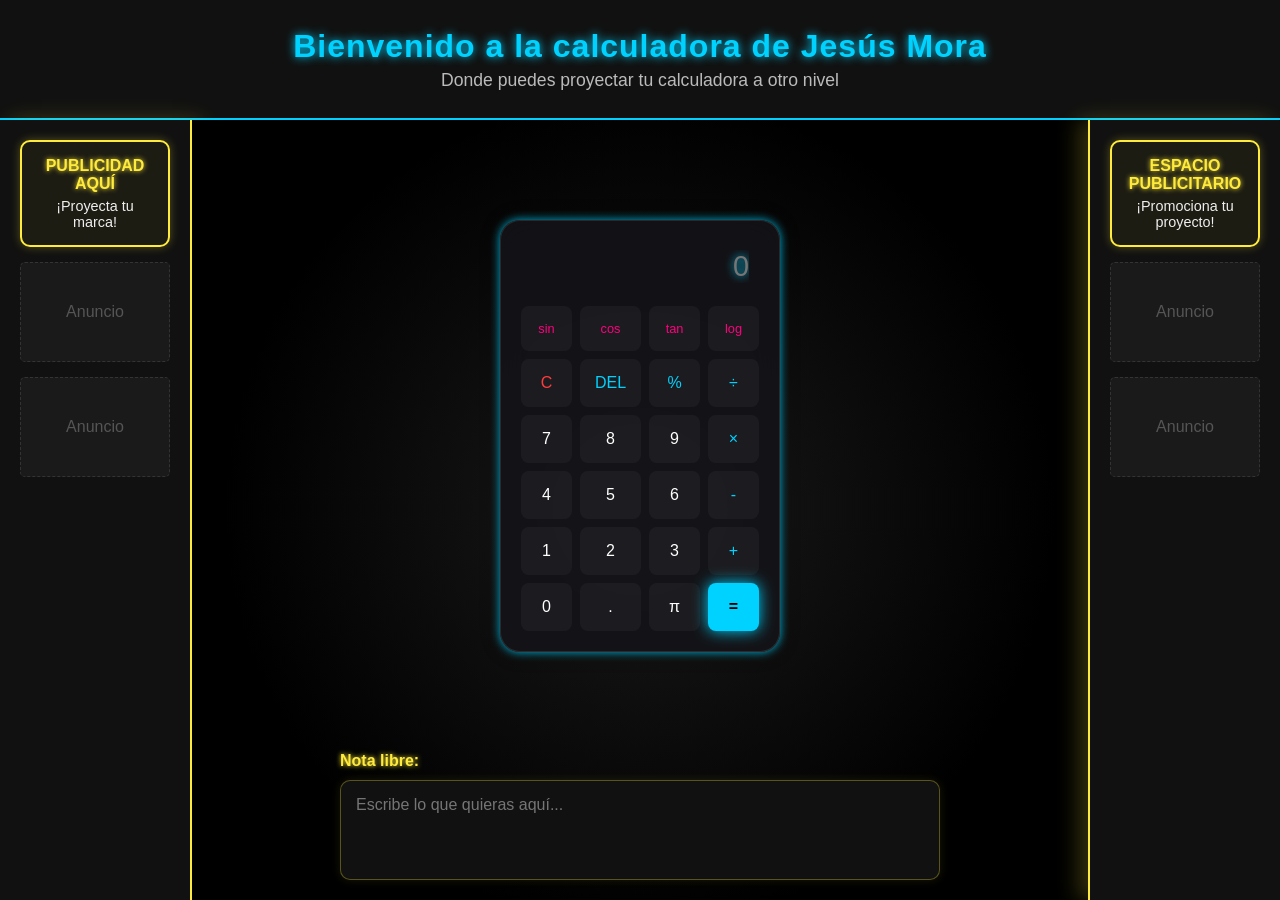
==== calculadora/index.html @ 5f1aff26 "feat: agregada calculadora cientifica con interfaz pro" ====
<!DOCTYPE html>
<html lang="es">
<head>
    <meta charset="UTF-8">
    <meta name="viewport" content="width=device-width, initial-scale=1.0">
    <title>Calculadora Neón - Jesús Mora</title>
    <link rel="stylesheet" href="style.css">
</head>
<body>

    <header class="main-header">
        <h1 class="welcome-text">Bienvenido a la calculadora de Jesús Mora</h1>
        <p class="subtitle">Donde puedes proyectar tu calculadora a otro nivel</p>
    </header>

    <div class="main-container">

        <aside class="sidebar left-sidebar">
            <div class="ad-box">
                <span class="ad-title">PUBLICIDAD AQUÍ</span>
                <p class="ad-text">¡Proyecta tu marca!</p>
            </div>
            <div class="ad-placeholder">Anuncio</div>
            <div class="ad-placeholder">Anuncio</div>
        </aside>

        <main class="content-area">
            <div class="calculator-wrapper">
                <div class="calculator">
                    <div class="display">
                        <input type="text" id="result" placeholder="0" readonly>
                    </div>
                    <div class="buttons">
                        <button class="btn-sci" onclick="sin()">sin</button>
                        <button class="btn-sci" onclick="cos()">cos</button>
                        <button class="btn-sci" onclick="tan()">tan</button>
                        <button class="btn-sci" onclick="log()">log</button>
                        
                        <button class="btn-clear" onclick="clearScreen()">C</button>
                        <button class="btn-operator" onclick="del()">DEL</button>
                        <button class="btn-operator" onclick="input('%')">%</button>
                        <button class="btn-operator" onclick="input('/')">÷</button>
                        
                        <button onclick="input('7')">7</button>
                        <button onclick="input('8')">8</button>
                        <button onclick="input('9')">9</button>
                        <button class="btn-operator" onclick="input('*')">×</button>
                        
                        <button onclick="input('4')">4</button>
                        <button onclick="input('5')">5</button>
                        <button onclick="input('6')">6</button>
                        <button class="btn-operator" onclick="input('-')">-</button>
                        
                        <button onclick="input('1')">1</button>
                        <button onclick="input('2')">2</button>
                        <button onclick="input('3')">3</button>
                        <button class="btn-operator" onclick="input('+')">+</button>
                        
                        <button onclick="input('0')">0</button>
                        <button onclick="input('.')">.</button>
                        <button onclick="input('Math.PI')">π</button>
                        <button class="btn-equal" onclick="calculate()">=</button>
                    </div>
                </div>
            </div>

            <section class="notes-section">
                <label for="free-notes" class="notes-label">Nota libre:</label>
                <textarea id="free-notes" placeholder="Escribe lo que quieras aquí..."></textarea>
            </section>
        </main>

        <aside class="sidebar right-sidebar">
            <div class="ad-box">
                <span class="ad-title">ESPACIO PUBLICITARIO</span>
                <p class="ad-text">¡Promociona tu proyecto!</p>
            </div>
            <div class="ad-placeholder">Anuncio</div>
            <div class="ad-placeholder">Anuncio</div>
        </aside>

    </div> <script src="script.js"></script>
</body>
</html>
---- calculadora/style.css ----
:root {
    --bg-color: #050505;
    --card-bg: rgba(20, 20, 25, 0.85);
    --neon-blue: #00d2ff;
    --neon-yellow: #ffeb3b; /* Amarillo Neón / Oro */
    --neon-sci: #ff007f; /* Rosa Neón para funciones */
    --neon-clear: #ff3c3c; /* Rojo Neón */
    --text-color: #ffffff;
    --sidebar-width: 15%; /* Ancho de los laterales */
    --header-height: 120px;
}

/* Configuración General */
* {
    margin: 0;
    padding: 0;
    box-sizing: border-box;
    font-family: 'Segoe UI', Roboto, sans-serif;
}

body {
    background-color: var(--bg-color);
    color: var(--text-color);
    height: 100vh;
    display: flex;
    flex-direction: column;
    overflow-x: hidden;
}

/* --- ENCABEZADO / MENÚ SUPERIOR --- */
.main-header {
    background-color: #111;
    height: var(--header-height);
    display: flex;
    flex-direction: column;
    justify-content: center;
    align-items: center;
    text-align: center;
    border-bottom: 2px solid var(--neon-blue);
    box-shadow: 0 0 20px rgba(0, 210, 255, 0.4);
}

.welcome-text {
    font-size: 2rem;
    color: var(--neon-blue);
    text-shadow: 0 0 10px var(--neon-blue);
    letter-spacing: 1px;
}

.subtitle {
    font-size: 1.1rem;
    color: #bbb;
    margin-top: 5px;
}

/* --- CONTENEDOR PRINCIPAL (Flexbox Horizontal) --- */
.main-container {
    display: flex;
    flex-grow: 1; /* Ocupa el resto de la altura */
}

/* --- BARRAS LATERALES (SIDEBARS) --- */
.sidebar {
    width: var(--sidebar-width);
    background-color: #111;
    display: flex;
    flex-direction: column;
    padding: 20px;
    gap: 15px;
}

.left-sidebar {
    border-right: 2px solid var(--neon-yellow);
    box-shadow: 10px 0 20px rgba(255, 235, 59, 0.2);
}

.right-sidebar {
    border-left: 2px solid var(--neon-yellow);
    box-shadow: -10px 0 20px rgba(255, 235, 59, 0.2);
}

.ad-box {
    border: 2px solid var(--neon-yellow);
    background: rgba(255, 235, 59, 0.05);
    padding: 15px;
    border-radius: 10px;
    text-align: center;
    box-shadow: 0 0 10px rgba(255, 235, 59, 0.3);
}

.ad-title {
    color: var(--neon-yellow);
    font-weight: bold;
    font-size: 1rem;
    text-shadow: 0 0 5px var(--neon-yellow);
}

.ad-text {
    color: #eee;
    font-size: 0.9rem;
    margin-top: 5px;
}

.ad-placeholder {
    height: 100px;
    background: #1a1a1a;
    border: 1px dashed #333;
    color: #555;
    display: flex;
    justify-content: center;
    align-items: center;
    border-radius: 5px;
}

/* --- ÁREA DE CONTENIDO CENTRAL --- */
.content-area {
    flex-grow: 1;
    display: flex;
    flex-direction: column;
    padding: 20px;
    align-items: center;
    background: radial-gradient(circle at center, #1a1a1a 0%, #000 70%);
}

.calculator-wrapper {
    flex-grow: 1;
    display: flex;
    justify-content: center;
    align-items: center;
    width: 100%;
}

/* Reutilizando y Ajustando el CSS de la Calculadora de Neón (anterior) */
.calculator {
    background: var(--card-bg);
    backdrop-filter: blur(15px);
    border: 1px solid rgba(255, 255, 255, 0.1);
    padding: 20px;
    border-radius: 20px;
    box-shadow: 0 0 20px rgba(0, 0, 0, 0.3), 0 0 10px var(--neon-blue);
    width: 280px; /* Reducida un poco para la interfaz */
}

.display input {
    width: 100%;
    height: 50px;
    background: transparent;
    border: none;
    outline: none;
    text-align: right;
    color: var(--neon-blue);
    font-size: 1.8rem;
    padding: 10px;
    margin-bottom: 15px;
    text-shadow: 0 0 8px var(--neon-blue);
}

.buttons {
    display: grid;
    grid-template-columns: repeat(4, 1fr);
    gap: 8px;
}

button {
    padding: 15px;
    border: none;
    border-radius: 8px;
    background: rgba(255, 255, 255, 0.04);
    color: white;
    font-size: 1rem;
    cursor: pointer;
    transition: 0.2s;
}

button:hover {
    background: rgba(255, 255, 255, 0.08);
    box-shadow: 0 0 8px var(--neon-blue);
    transform: scale(1.03);
}

.btn-operator { color: var(--neon-blue); }
.btn-sci { color: var(--neon-sci); font-size: 0.8rem; }
.btn-clear { color: var(--neon-clear); }

.btn-equal {
    background: var(--neon-blue);
    color: black;
    font-weight: bold;
    box-shadow: 0 0 15px var(--neon-blue);
}

.btn-equal:hover {
    background: white;
    box-shadow: 0 0 25px white;
}

/* --- SECCIÓN DE NOTAS (Abajo de la calculadora) --- */
.notes-section {
    width: 80%;
    max-width: 600px;
    display: flex;
    flex-direction: column;
    gap: 10px;
    margin-top: 20px;
}

.notes-label {
    color: var(--neon-yellow);
    font-weight: bold;
    text-shadow: 0 0 5px var(--neon-yellow);
}

#free-notes {
    height: 100px;
    background-color: #111;
    border: 1px solid rgba(255, 235, 59, 0.3);
    border-radius: 10px;
    color: #eee;
    padding: 15px;
    font-size: 1rem;
    outline: none;
    resize: none; /* Evita que el usuario cambie el tamaño manualmente */
    box-shadow: 0 0 10px rgba(255, 235, 59, 0.1);
}

#free-notes:focus {
    border-color: var(--neon-yellow);
    box-shadow: 0 0 15px rgba(255, 235, 59, 0.3);
}

/* --- RESPONSIVE (Móviles) --- */
@media (max-width: 900px) {
    --sidebar-width: 0px; /* Ocultar laterales en móvil */
    .sidebar { display: none; }
    .content-area { width: 100%; }
    .main-header .welcome-text { font-size: 1.5rem; }
}
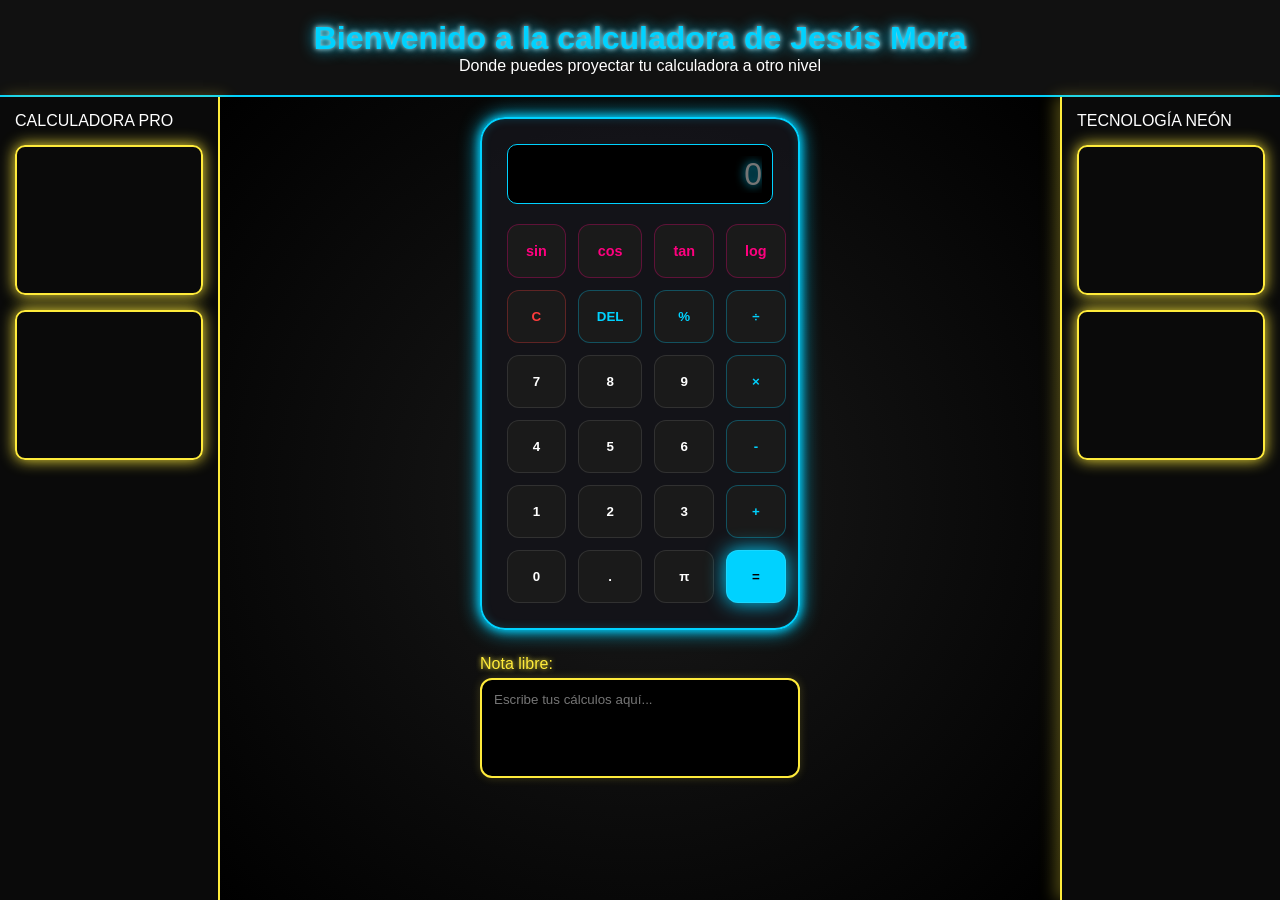
==== commit 71d7f1c6: "feat: interfaz responsiva con imagenes neon en laterales" ====
--- a/calculadora/index.html
+++ b/calculadora/index.html
@@ -3,7 +3,7 @@
 <head>
     <meta charset="UTF-8">
     <meta name="viewport" content="width=device-width, initial-scale=1.0">
-    <title>Calculadora Neón - Jesús Mora</title>
+    <title>Calculadora Neón Pro - Jesús Mora</title>
     <link rel="stylesheet" href="style.css">
 </head>
 <body>
@@ -14,14 +14,12 @@
     </header>
 
     <div class="main-container">
-
         <aside class="sidebar left-sidebar">
             <div class="ad-box">
-                <span class="ad-title">PUBLICIDAD AQUÍ</span>
-                <p class="ad-text">¡Proyecta tu marca!</p>
+                <span class="ad-title">CALCULADORA PRO</span>
             </div>
-            <div class="ad-placeholder">Anuncio</div>
-            <div class="ad-placeholder">Anuncio</div>
+            <div class="image-neon-container img-1"></div>
+            <div class="image-neon-container img-2"></div>
         </aside>
 
         <main class="content-area">
@@ -66,19 +64,19 @@
 
             <section class="notes-section">
                 <label for="free-notes" class="notes-label">Nota libre:</label>
-                <textarea id="free-notes" placeholder="Escribe lo que quieras aquí..."></textarea>
+                <textarea id="free-notes" placeholder="Escribe tus cálculos aquí..."></textarea>
             </section>
         </main>
 
         <aside class="sidebar right-sidebar">
             <div class="ad-box">
-                <span class="ad-title">ESPACIO PUBLICITARIO</span>
-                <p class="ad-text">¡Promociona tu proyecto!</p>
+                <span class="ad-title">TECNOLOGÍA NEÓN</span>
             </div>
-            <div class="ad-placeholder">Anuncio</div>
-            <div class="ad-placeholder">Anuncio</div>
+            <div class="image-neon-container img-3"></div>
+            <div class="image-neon-container img-4"></div>
         </aside>
+    </div>
 
-    </div> <script src="script.js"></script>
+    <script src="script.js"></script>
 </body>
 </html>
--- a/calculadora/style.css
+++ b/calculadora/style.css
@@ -1,237 +1,140 @@
 :root {
     --bg-color: #050505;
-    --card-bg: rgba(20, 20, 25, 0.85);
     --neon-blue: #00d2ff;
-    --neon-yellow: #ffeb3b; /* Amarillo Neón / Oro */
-    --neon-sci: #ff007f; /* Rosa Neón para funciones */
-    --neon-clear: #ff3c3c; /* Rojo Neón */
+    --neon-yellow: #ffeb3b;
+    --neon-sci: #ff007f;
+    --neon-clear: #ff3c3c;
     --text-color: #ffffff;
-    --sidebar-width: 15%; /* Ancho de los laterales */
-    --header-height: 120px;
 }
 
-/* Configuración General */
-* {
-    margin: 0;
-    padding: 0;
-    box-sizing: border-box;
-    font-family: 'Segoe UI', Roboto, sans-serif;
+* { margin: 0; padding: 0; box-sizing: border-box; font-family: 'Segoe UI', sans-serif; }
+
+body { background: var(--bg-color); color: var(--text-color); min-height: 100vh; display: flex; flex-direction: column; }
+
+/* Header con Neón Reforzado */
+.main-header { 
+    background: #111; 
+    padding: 20px; 
+    text-align: center; 
+    border-bottom: 2px solid var(--neon-blue); 
+    box-shadow: 0 0 25px var(--neon-blue); /* Brillo más fuerte */
 }
 
-body {
-    background-color: var(--bg-color);
-    color: var(--text-color);
-    height: 100vh;
-    display: flex;
-    flex-direction: column;
-    overflow-x: hidden;
+.welcome-text { 
+    font-size: clamp(1.2rem, 4vw, 2rem); 
+    color: var(--neon-blue); 
+    text-shadow: 0 0 15px var(--neon-blue), 0 0 5px white; /* Doble capa de brillo */
 }
 
-/* --- ENCABEZADO / MENÚ SUPERIOR --- */
-.main-header {
-    background-color: #111;
-    height: var(--header-height);
-    display: flex;
-    flex-direction: column;
-    justify-content: center;
-    align-items: center;
-    text-align: center;
-    border-bottom: 2px solid var(--neon-blue);
-    box-shadow: 0 0 20px rgba(0, 210, 255, 0.4);
+/* Layout */
+.main-container { display: flex; flex-grow: 1; }
+
+.sidebar { width: 220px; background: #0a0a0a; padding: 15px; display: flex; flex-direction: column; gap: 15px; }
+.left-sidebar { border-right: 2px solid var(--neon-yellow); box-shadow: 5px 0 15px rgba(255, 235, 59, 0.3); }
+.right-sidebar { border-left: 2px solid var(--neon-yellow); box-shadow: -5px 0 15px rgba(255, 235, 59, 0.3); }
+
+/* Imágenes Laterales Corregidas */
+.image-neon-container {
+    height: 150px;
+    border-radius: 10px;
+    background-size: cover;
+    background-position: center;
+    border: 2px solid var(--neon-yellow); /* Borde visible */
+    box-shadow: 0 0 15px var(--neon-yellow); /* Brillo amarillo */
 }
 
-.welcome-text {
-    font-size: 2rem;
-    color: var(--neon-blue);
-    text-shadow: 0 0 10px var(--neon-blue);
-    letter-spacing: 1px;
+/* Enlaces a imágenes reales de calculadoras/tecnología neón */
+.img-1 { background-image: url('https://images.unsplash.com/photo-1611125832047-1d7ad1e893be?auto=format&fit=crop&w=300'); }
+.img-2 { background-image: url('https://images.unsplash.com/photo-1587141744103-b29361df1d61?auto=format&fit=crop&w=300'); }
+.img-3 { background-image: url('https://images.unsplash.com/photo-1550751827-4bd374c3f58b?auto=format&fit=crop&w=300'); }
+.img-4 { background-image: url('https://images.unsplash.com/photo-1518770660439-4636190af475?auto=format&fit=crop&w=300'); }
+
+/* Calculadora con EFECTO NEÓN TOTAL */
+.content-area { 
+    flex-grow: 1; 
+    display: flex; 
+    flex-direction: column; 
+    align-items: center; 
+    padding: 20px; 
+    background: radial-gradient(circle, #1a1a1a, #000); 
 }
 
-.subtitle {
-    font-size: 1.1rem;
-    color: #bbb;
-    margin-top: 5px;
+.calculator { 
+    background: rgba(20,20,25,0.95); 
+    padding: 25px; 
+    border-radius: 25px; 
+    border: 2px solid var(--neon-blue); 
+    /* El truco del neón: múltiples sombras */
+    box-shadow: 0 0 10px var(--neon-blue), 
+                0 0 20px var(--neon-blue), 
+                inset 0 0 10px rgba(0, 210, 255, 0.2); 
+    width: 100%; 
+    max-width: 320px; 
 }
 
-/* --- CONTENEDOR PRINCIPAL (Flexbox Horizontal) --- */
-.main-container {
-    display: flex;
-    flex-grow: 1; /* Ocupa el resto de la altura */
+.display input { 
+    width: 100%; 
+    height: 60px; 
+    background: #000; 
+    border-radius: 10px;
+    border: 1px solid var(--neon-blue);
+    color: var(--neon-blue); 
+    font-size: 2rem; 
+    text-align: right; 
+    padding: 10px;
+    margin-bottom: 20px;
+    text-shadow: 0 0 10px var(--neon-blue);
 }
 
-/* --- BARRAS LATERALES (SIDEBARS) --- */
-.sidebar {
-    width: var(--sidebar-width);
-    background-color: #111;
-    display: flex;
-    flex-direction: column;
-    padding: 20px;
-    gap: 15px;
+.buttons { display: grid; grid-template-columns: repeat(4, 1fr); gap: 12px; }
+
+button { 
+    padding: 18px; 
+    border-radius: 12px; 
+    border: 1px solid rgba(255,255,255,0.1); 
+    background: #1a1a1a; 
+    color: white; 
+    font-weight: bold;
+    cursor: pointer; 
+    transition: 0.3s; 
 }
 
-.left-sidebar {
-    border-right: 2px solid var(--neon-yellow);
-    box-shadow: 10px 0 20px rgba(255, 235, 59, 0.2);
+button:hover { 
+    box-shadow: 0 0 15px var(--neon-blue); 
+    border-color: var(--neon-blue);
+    transform: translateY(-3px); 
 }
 
-.right-sidebar {
-    border-left: 2px solid var(--neon-yellow);
-    box-shadow: -10px 0 20px rgba(255, 235, 59, 0.2);
+.btn-operator { color: var(--neon-blue); border-color: rgba(0, 210, 255, 0.3); }
+.btn-sci { color: var(--neon-sci); font-size: 0.9rem; border-color: rgba(255, 0, 127, 0.3); }
+.btn-clear { color: var(--neon-clear); border-color: rgba(255, 60, 60, 0.3); }
+
+.btn-equal { 
+    background: var(--neon-blue); 
+    color: black; 
+    box-shadow: 0 0 20px var(--neon-blue); 
 }
 
-.ad-box {
-    border: 2px solid var(--neon-yellow);
-    background: rgba(255, 235, 59, 0.05);
-    padding: 15px;
-    border-radius: 10px;
-    text-align: center;
-    box-shadow: 0 0 10px rgba(255, 235, 59, 0.3);
+/* Nota Libre con brillo amarillo */
+.notes-section { width: 100%; max-width: 320px; margin-top: 25px; }
+.notes-label { color: var(--neon-yellow); text-shadow: 0 0 5px var(--neon-yellow); margin-bottom: 5px; display: block; }
+
+textarea { 
+    width: 100%; 
+    height: 100px; 
+    background: #000; 
+    color: white; 
+    border: 2px solid var(--neon-yellow); 
+    border-radius: 12px; 
+    padding: 12px; 
+    box-shadow: 0 0 10px rgba(255, 235, 59, 0.2);
+    resize: none; 
 }
 
-.ad-title {
-    color: var(--neon-yellow);
-    font-weight: bold;
-    font-size: 1rem;
-    text-shadow: 0 0 5px var(--neon-yellow);
-}
-
-.ad-text {
-    color: #eee;
-    font-size: 0.9rem;
-    margin-top: 5px;
-}
-
-.ad-placeholder {
-    height: 100px;
-    background: #1a1a1a;
-    border: 1px dashed #333;
-    color: #555;
-    display: flex;
-    justify-content: center;
-    align-items: center;
-    border-radius: 5px;
-}
-
-/* --- ÁREA DE CONTENIDO CENTRAL --- */
-.content-area {
-    flex-grow: 1;
-    display: flex;
-    flex-direction: column;
-    padding: 20px;
-    align-items: center;
-    background: radial-gradient(circle at center, #1a1a1a 0%, #000 70%);
-}
-
-.calculator-wrapper {
-    flex-grow: 1;
-    display: flex;
-    justify-content: center;
-    align-items: center;
-    width: 100%;
-}
-
-/* Reutilizando y Ajustando el CSS de la Calculadora de Neón (anterior) */
-.calculator {
-    background: var(--card-bg);
-    backdrop-filter: blur(15px);
-    border: 1px solid rgba(255, 255, 255, 0.1);
-    padding: 20px;
-    border-radius: 20px;
-    box-shadow: 0 0 20px rgba(0, 0, 0, 0.3), 0 0 10px var(--neon-blue);
-    width: 280px; /* Reducida un poco para la interfaz */
-}
-
-.display input {
-    width: 100%;
-    height: 50px;
-    background: transparent;
-    border: none;
-    outline: none;
-    text-align: right;
-    color: var(--neon-blue);
-    font-size: 1.8rem;
-    padding: 10px;
-    margin-bottom: 15px;
-    text-shadow: 0 0 8px var(--neon-blue);
-}
-
-.buttons {
-    display: grid;
-    grid-template-columns: repeat(4, 1fr);
-    gap: 8px;
-}
-
-button {
-    padding: 15px;
-    border: none;
-    border-radius: 8px;
-    background: rgba(255, 255, 255, 0.04);
-    color: white;
-    font-size: 1rem;
-    cursor: pointer;
-    transition: 0.2s;
-}
-
-button:hover {
-    background: rgba(255, 255, 255, 0.08);
-    box-shadow: 0 0 8px var(--neon-blue);
-    transform: scale(1.03);
-}
-
-.btn-operator { color: var(--neon-blue); }
-.btn-sci { color: var(--neon-sci); font-size: 0.8rem; }
-.btn-clear { color: var(--neon-clear); }
-
-.btn-equal {
-    background: var(--neon-blue);
-    color: black;
-    font-weight: bold;
-    box-shadow: 0 0 15px var(--neon-blue);
-}
-
-.btn-equal:hover {
-    background: white;
-    box-shadow: 0 0 25px white;
-}
-
-/* --- SECCIÓN DE NOTAS (Abajo de la calculadora) --- */
-.notes-section {
-    width: 80%;
-    max-width: 600px;
-    display: flex;
-    flex-direction: column;
-    gap: 10px;
-    margin-top: 20px;
-}
-
-.notes-label {
-    color: var(--neon-yellow);
-    font-weight: bold;
-    text-shadow: 0 0 5px var(--neon-yellow);
-}
-
-#free-notes {
-    height: 100px;
-    background-color: #111;
-    border: 1px solid rgba(255, 235, 59, 0.3);
-    border-radius: 10px;
-    color: #eee;
-    padding: 15px;
-    font-size: 1rem;
-    outline: none;
-    resize: none; /* Evita que el usuario cambie el tamaño manualmente */
-    box-shadow: 0 0 10px rgba(255, 235, 59, 0.1);
-}
-
-#free-notes:focus {
-    border-color: var(--neon-yellow);
-    box-shadow: 0 0 15px rgba(255, 235, 59, 0.3);
-}
-
-/* --- RESPONSIVE (Móviles) --- */
-@media (max-width: 900px) {
-    --sidebar-width: 0px; /* Ocultar laterales en móvil */
-    .sidebar { display: none; }
-    .content-area { width: 100%; }
-    .main-header .welcome-text { font-size: 1.5rem; }
+/* Móvil Responsivo */
+@media (max-width: 800px) {
+    .main-container { flex-direction: column; }
+    .sidebar { width: 100%; order: 2; padding: 15px; flex-direction: row; overflow-x: auto; border: none; border-top: 2px solid var(--neon-yellow); }
+    .image-neon-container { min-width: 150px; height: 110px; }
+    .content-area { order: 1; padding: 15px; }
 }
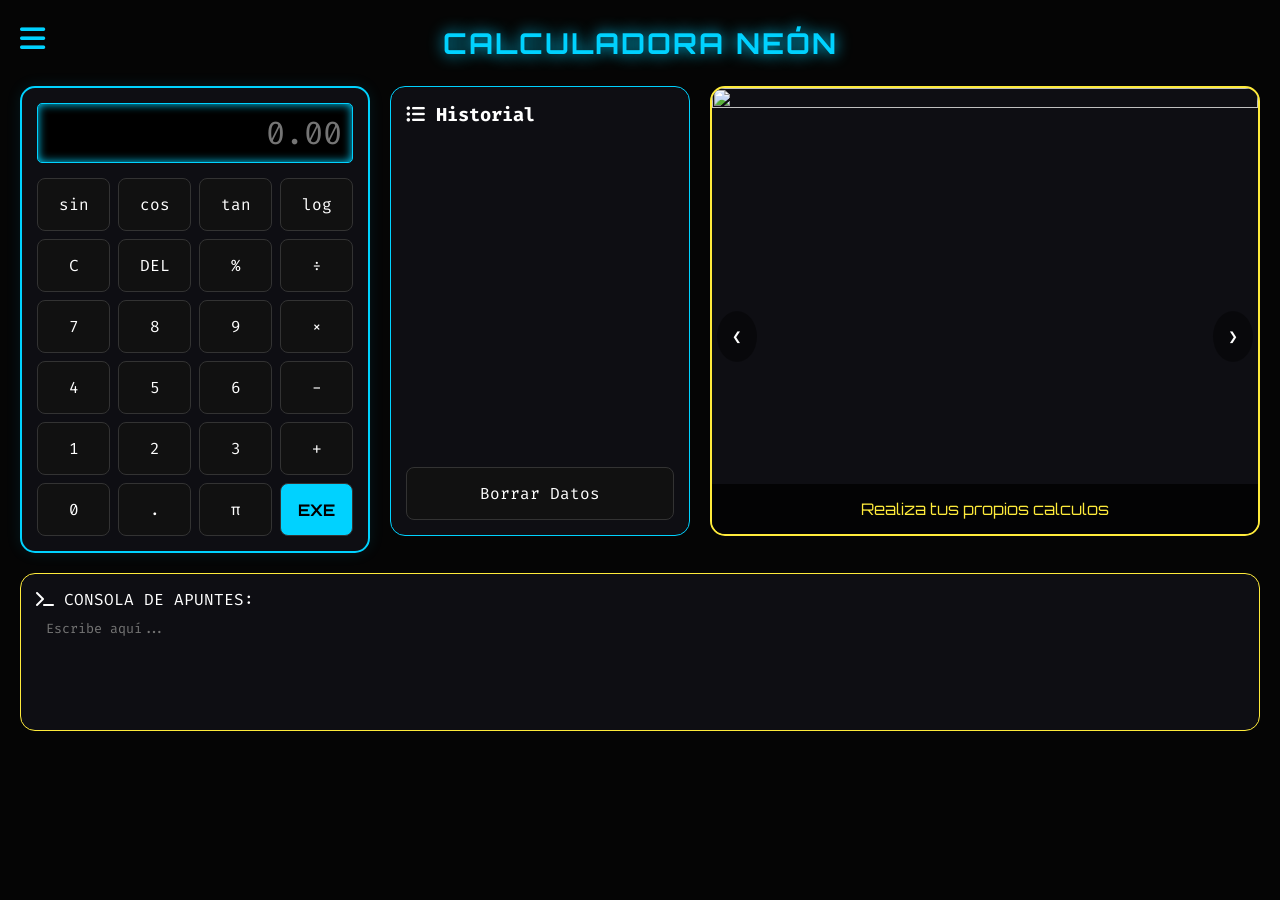
==== commit 49461abe: "Despliegue final v1.3.0 responsivo integrado" ====
--- a/calculadora/index.html
+++ b/calculadora/index.html
@@ -3,78 +3,110 @@
 <head>
     <meta charset="UTF-8">
     <meta name="viewport" content="width=device-width, initial-scale=1.0">
-    <title>Calculadora Neón Pro - Jesús Mora</title>
+    <title>Sistemas Mora - Core v1.2.0</title>
+    <link href="https://fonts.googleapis.com/css2?family=Fira+Code:wght@400;700&family=Orbitron:wght@400;700&display=swap" rel="stylesheet">
+    <link rel="stylesheet" href="https://cdnjs.cloudflare.com/ajax/libs/font-awesome/6.0.0/css/all.min.css">
     <link rel="stylesheet" href="style.css">
 </head>
 <body>
 
-    <header class="main-header">
-        <h1 class="welcome-text">Bienvenido a la calculadora de Jesús Mora</h1>
-        <p class="subtitle">Donde puedes proyectar tu calculadora a otro nivel</p>
-    </header>
+    <div class="menu-btn" onclick="toggleSidebar()">
+        <i class="fas fa-bars"></i>
+    </div>
 
-    <div class="main-container">
-        <aside class="sidebar left-sidebar">
-            <div class="ad-box">
-                <span class="ad-title">CALCULADORA PRO</span>
-            </div>
-            <div class="image-neon-container img-1"></div>
-            <div class="image-neon-container img-2"></div>
-        </aside>
+    <nav class="sidebar" id="sidebar">
+        <div class="sidebar-header">
+            <i class="fas fa-microchip"></i>
+            <span>SISTEMAS MORA</span>
+        </div>
+        <ul>
+            <li onclick="openTab('calculadora')" id="li-calc" class="active"><i class="fas fa-calculator"></i> Calculadora</li>
+            <li onclick="openTab('terminal')" id="li-term"><i class="fas fa-terminal"></i> Terminal</li>
+            <li onclick="openTab('config')" id="li-conf"><i class="fas fa-cog"></i> Config</li>
+        </ul>
+    </nav>
 
-        <main class="content-area">
-            <div class="calculator-wrapper">
-                <div class="calculator">
-                    <div class="display">
-                        <input type="text" id="result" placeholder="0" readonly>
-                    </div>
-                    <div class="buttons">
-                        <button class="btn-sci" onclick="sin()">sin</button>
-                        <button class="btn-sci" onclick="cos()">cos</button>
-                        <button class="btn-sci" onclick="tan()">tan</button>
-                        <button class="btn-sci" onclick="log()">log</button>
-                        
-                        <button class="btn-clear" onclick="clearScreen()">C</button>
-                        <button class="btn-operator" onclick="del()">DEL</button>
-                        <button class="btn-operator" onclick="input('%')">%</button>
-                        <button class="btn-operator" onclick="input('/')">÷</button>
-                        
-                        <button onclick="input('7')">7</button>
-                        <button onclick="input('8')">8</button>
-                        <button onclick="input('9')">9</button>
-                        <button class="btn-operator" onclick="input('*')">×</button>
-                        
-                        <button onclick="input('4')">4</button>
-                        <button onclick="input('5')">5</button>
-                        <button onclick="input('6')">6</button>
-                        <button class="btn-operator" onclick="input('-')">-</button>
-                        
-                        <button onclick="input('1')">1</button>
-                        <button onclick="input('2')">2</button>
-                        <button onclick="input('3')">3</button>
-                        <button class="btn-operator" onclick="input('+')">+</button>
-                        
-                        <button onclick="input('0')">0</button>
-                        <button onclick="input('.')">.</button>
-                        <button onclick="input('Math.PI')">π</button>
-                        <button class="btn-equal" onclick="calculate()">=</button>
-                    </div>
+    <section id="calculadora" class="tab-content active">
+        <header class="main-header">
+            <h1 class="neon-title">CALCULADORA NEÓN</h1>
+        </header>
+
+        <div class="dashboard-grid">
+            <div class="card calc-card">
+                <div class="display">
+                    <input type="text" id="result" placeholder="0.00" readonly>
+                </div>
+                <div class="keypad">
+                    <button class="btn-sci" onclick="input('Math.sin(')">sin</button>
+                    <button class="btn-sci" onclick="input('Math.cos(')">cos</button>
+                    <button class="btn-sci" onclick="input('Math.tan(')">tan</button>
+                    <button class="btn-sci" onclick="input('Math.log10(')">log</button>
+                    <button class="btn-clear" onclick="clearScreen()">C</button>
+                    <button class="btn-del" onclick="del()">DEL</button>
+                    <button class="btn-op" onclick="input('%')">%</button>
+                    <button class="btn-op" onclick="input('/')">÷</button>
+                    <button onclick="input('7')">7</button><button onclick="input('8')">8</button><button onclick="input('9')">9</button>
+                    <button class="btn-op" onclick="input('*')">×</button>
+                    <button onclick="input('4')">4</button><button onclick="input('5')">5</button><button onclick="input('6')">6</button>
+                    <button class="btn-op" onclick="input('-')">-</button>
+                    <button onclick="input('1')">1</button><button onclick="input('2')">2</button><button onclick="input('3')">3</button>
+                    <button class="btn-op" onclick="input('+')">+</button>
+                    <button onclick="input('0')">0</button><button onclick="input('.')">.</button><button onclick="input('Math.PI')">π</button>
+                    <button class="btn-equal" onclick="calculate()">EXE</button>
                 </div>
             </div>
 
-            <section class="notes-section">
-                <label for="free-notes" class="notes-label">Nota libre:</label>
-                <textarea id="free-notes" placeholder="Escribe tus cálculos aquí..."></textarea>
-            </section>
-        </main>
+            <div class="card history-card">
+                <h3><i class="fas fa-list-ul"></i> Historial</h3>
+                <div id="history-list" class="history-list"></div>
+                <button class="btn-history-clear" onclick="clearHistory()">Borrar Datos</button>
+            </div>
 
-        <aside class="sidebar right-sidebar">
-            <div class="ad-box">
-                <span class="ad-title">TECNOLOGÍA NEÓN</span>
+            <div class="card slider-card">
+                <div class="slider-container">
+                    <div class="slide fade">
+                        <img src="https://res.cloudinary.com/dz209s6jk/image/upload/v1669934210/Screenshots/qxrlrqlwptcnn5z8ajt5.jpg">
+                        <div class="slide-text">Realiza tus propios calculos</div>
+                    </div>
+                    <div class="slide fade">
+                        <img src="https://pymstatic.com/26218/conversions/como-hacer-amigos-en-internet-wide.jpg">
+                        <div class="slide-text">Indaga por nuestra web para más informacion y conocimientos</div>
+                    </div>
+                    <a class="prev" onclick="plusSlides(-1)">&#10094;</a>
+                    <a class="next" onclick="plusSlides(1)">&#10095;</a>
+                </div>
             </div>
-            <div class="image-neon-container img-3"></div>
-            <div class="image-neon-container img-4"></div>
-        </aside>
+        </div>
+    </section>
+
+    <section id="terminal" class="tab-content">
+        <header class="main-header"><h1 class="neon-title" style="color:#0f0; text-shadow: 0 0 15px #0f0;">TERMINAL CORE</h1></header>
+        <div class="dashboard-grid">
+            <div class="card terminal-box" style="grid-column: 1 / -1; border-color: #0f0;">
+                <div id="terminal-output">> SISTEMA LISTO...</div>
+                <div class="terminal-input-line">
+                    <span style="color:#0f0">MORA@CORE:~$</span>
+                    <input type="text" id="term-input" onkeydown="runCommand(event)">
+                </div>
+            </div>
+        </div>
+    </section>
+
+    <section id="config" class="tab-content">
+        <header class="main-header"><h1 class="neon-title" style="color:var(--yellow); text-shadow: 0 0 15px var(--yellow);">CONFIGURACIÓN</h1></header>
+        <div class="dashboard-grid">
+            <div class="card" style="border-color: var(--yellow); grid-column: 1 / -1;">
+                <h3 style="color:var(--yellow)">OPCIONES DE INTERFAZ</h3>
+                <p style="margin-top:20px">Sensibilidad Neón: <input type="range" style="width:100%"></p>
+            </div>
+        </div>
+    </section>
+
+    <div class="dashboard-grid">
+        <div class="card notes-card">
+            <label class="notes-label"><i class="fas fa-terminal"></i> CONSOLA DE APUNTES:</label>
+            <textarea id="free-notes" placeholder="Escribe aquí..."></textarea>
+        </div>
     </div>
 
     <script src="script.js"></script>
--- a/calculadora/style.css
+++ b/calculadora/style.css
@@ -1,140 +1,79 @@
 :root {
-    --bg-color: #050505;
-    --neon-blue: #00d2ff;
-    --neon-yellow: #ffeb3b;
-    --neon-sci: #ff007f;
-    --neon-clear: #ff3c3c;
-    --text-color: #ffffff;
+    --cyan: #00d2ff;
+    --yellow: #ffeb3b;
+    --dark: #050505;
+    --font-tech: 'Orbitron', sans-serif;
+    --font-mono: 'Fira Code', monospace;
 }
 
-* { margin: 0; padding: 0; box-sizing: border-box; font-family: 'Segoe UI', sans-serif; }
+* { margin: 0; padding: 0; box-sizing: border-box; }
+body { background: var(--dark); color: white; font-family: var(--font-mono); overflow-x: hidden; }
 
-body { background: var(--bg-color); color: var(--text-color); min-height: 100vh; display: flex; flex-direction: column; }
+/* Control de Pestañas */
+.tab-content { display: none; width: 100%; }
+.tab-content.active { display: block; animation: fadeIn 0.4s ease; }
+@keyframes fadeIn { from {opacity: 0; transform: translateY(10px);} to {opacity: 1; transform: translateY(0);} }
 
-/* Header con Neón Reforzado */
-.main-header { 
-    background: #111; 
-    padding: 20px; 
-    text-align: center; 
-    border-bottom: 2px solid var(--neon-blue); 
-    box-shadow: 0 0 25px var(--neon-blue); /* Brillo más fuerte */
+/* Título Neón */
+.neon-title { font-family: var(--font-tech); color: var(--cyan); text-shadow: 0 0 15px var(--cyan); text-align: center; padding: 25px 0; font-size: 1.8rem; letter-spacing: 2px; }
+
+/* --- GRID RESPONSIVO (PC/Laptop) --- */
+.dashboard-grid {
+    display: grid;
+    grid-template-columns: 350px 300px 1fr;
+    grid-gap: 20px;
+    padding: 0 20px;
+    max-width: 1500px;
+    margin: 0 auto;
 }
 
-.welcome-text { 
-    font-size: clamp(1.2rem, 4vw, 2rem); 
-    color: var(--neon-blue); 
-    text-shadow: 0 0 15px var(--neon-blue), 0 0 5px white; /* Doble capa de brillo */
+/* --- RESPONSIVIDAD (Móvil y Tablet) --- */
+@media (max-width: 1100px) {
+    .dashboard-grid { grid-template-columns: 1fr 1fr; }
 }
 
-/* Layout */
-.main-container { display: flex; flex-grow: 1; }
-
-.sidebar { width: 220px; background: #0a0a0a; padding: 15px; display: flex; flex-direction: column; gap: 15px; }
-.left-sidebar { border-right: 2px solid var(--neon-yellow); box-shadow: 5px 0 15px rgba(255, 235, 59, 0.3); }
-.right-sidebar { border-left: 2px solid var(--neon-yellow); box-shadow: -5px 0 15px rgba(255, 235, 59, 0.3); }
-
-/* Imágenes Laterales Corregidas */
-.image-neon-container {
-    height: 150px;
-    border-radius: 10px;
-    background-size: cover;
-    background-position: center;
-    border: 2px solid var(--neon-yellow); /* Borde visible */
-    box-shadow: 0 0 15px var(--neon-yellow); /* Brillo amarillo */
+@media (max-width: 768px) {
+    .dashboard-grid { grid-template-columns: 1fr; }
+    .neon-title { font-size: 1.4rem; }
+    .sidebar { width: 240px; }
 }
 
-/* Enlaces a imágenes reales de calculadoras/tecnología neón */
-.img-1 { background-image: url('https://images.unsplash.com/photo-1611125832047-1d7ad1e893be?auto=format&fit=crop&w=300'); }
-.img-2 { background-image: url('https://images.unsplash.com/photo-1587141744103-b29361df1d61?auto=format&fit=crop&w=300'); }
-.img-3 { background-image: url('https://images.unsplash.com/photo-1550751827-4bd374c3f58b?auto=format&fit=crop&w=300'); }
-.img-4 { background-image: url('https://images.unsplash.com/photo-1518770660439-4636190af475?auto=format&fit=crop&w=300'); }
+.card { background: rgba(15, 15, 20, 0.98); border-radius: 15px; padding: 15px; border: 1px solid #222; }
 
-/* Calculadora con EFECTO NEÓN TOTAL */
-.content-area { 
-    flex-grow: 1; 
-    display: flex; 
-    flex-direction: column; 
-    align-items: center; 
-    padding: 20px; 
-    background: radial-gradient(circle, #1a1a1a, #000); 
-}
+/* Calculadora */
+.calc-card { border: 2px solid var(--cyan); box-shadow: 0 0 15px rgba(0, 210, 255, 0.1); }
+.display input { width: 100%; height: 60px; background: #000; border: 1px solid var(--cyan); color: var(--cyan); font-family: var(--font-mono); font-size: 2rem; text-align: right; padding: 10px; margin-bottom: 15px; border-radius: 5px; box-shadow: inset 0 0 10px var(--cyan); }
+.keypad { display: grid; grid-template-columns: repeat(4, 1fr); gap: 8px; }
+button { padding: 15px; background: #111; border: 1px solid #333; color: white; font-family: var(--font-mono); border-radius: 8px; cursor: pointer; font-size: 1rem; transition: 0.2s; }
+button:hover { border-color: var(--cyan); box-shadow: 0 0 10px var(--cyan); }
+.btn-equal { background: var(--cyan); color: #000; font-weight: bold; font-family: var(--font-tech); }
 
-.calculator { 
-    background: rgba(20,20,25,0.95); 
-    padding: 25px; 
-    border-radius: 25px; 
-    border: 2px solid var(--neon-blue); 
-    /* El truco del neón: múltiples sombras */
-    box-shadow: 0 0 10px var(--neon-blue), 
-                0 0 20px var(--neon-blue), 
-                inset 0 0 10px rgba(0, 210, 255, 0.2); 
-    width: 100%; 
-    max-width: 320px; 
-}
+/* Historial */
+.history-card { border: 1px solid var(--cyan); height: 450px; display: flex; flex-direction: column; }
+.history-list { flex: 1; overflow-y: auto; font-size: 0.85rem; color: #00d2ff; padding: 5px; }
 
-.display input { 
-    width: 100%; 
-    height: 60px; 
-    background: #000; 
-    border-radius: 10px;
-    border: 1px solid var(--neon-blue);
-    color: var(--neon-blue); 
-    font-size: 2rem; 
-    text-align: right; 
-    padding: 10px;
-    margin-bottom: 20px;
-    text-shadow: 0 0 10px var(--neon-blue);
-}
+/* Slider */
+.slider-card { border: 2px solid var(--yellow); height: 450px; position: relative; padding: 0; overflow: hidden; }
+.slide { display: none; height: 100%; }
+.slide img { width: 100%; height: 100%; object-fit: cover; }
+.slide-text { position: absolute; bottom: 0; width: 100%; background: rgba(0,0,0,0.8); color: var(--yellow); text-align: center; padding: 15px; font-family: var(--font-tech); }
 
-.buttons { display: grid; grid-template-columns: repeat(4, 1fr); gap: 12px; }
+/* Terminal */
+.terminal-box { background: #000 !important; height: 400px; display: flex; flex-direction: column; }
+#terminal-output { flex: 1; overflow-y: auto; color: #0f0; padding: 15px; font-size: 0.9rem; }
+.terminal-input-line { display: flex; gap: 10px; padding: 10px; border-top: 1px solid #030; }
+#term-input { background: transparent; border: none; color: white; flex: 1; outline: none; }
 
-button { 
-    padding: 18px; 
-    border-radius: 12px; 
-    border: 1px solid rgba(255,255,255,0.1); 
-    background: #1a1a1a; 
-    color: white; 
-    font-weight: bold;
-    cursor: pointer; 
-    transition: 0.3s; 
-}
+/* Sidebar */
+.menu-btn { position: fixed; top: 20px; left: 20px; z-index: 1100; color: var(--cyan); font-size: 1.8rem; cursor: pointer; }
+.sidebar { position: fixed; top: 0; left: -280px; width: 260px; height: 100%; background: #0a0a0a; border-right: 2px solid var(--cyan); transition: 0.3s; z-index: 1050; padding-top: 80px; }
+.sidebar.active { left: 0; }
+.sidebar ul li { padding: 18px 25px; color: #888; cursor: pointer; border-bottom: 1px solid #111; }
+.sidebar ul li.active { color: var(--cyan); border-left: 4px solid var(--cyan); background: rgba(0,210,255,0.05); }
 
-button:hover { 
-    box-shadow: 0 0 15px var(--neon-blue); 
-    border-color: var(--neon-blue);
-    transform: translateY(-3px); 
-}
+/* Notas */
+.notes-card { grid-column: 1 / -1; border: 1px solid var(--yellow); margin-top: 20px; margin-bottom: 30px; }
+textarea { width: 100%; height: 100px; background: transparent; color: var(--yellow); border: none; padding: 10px; font-family: var(--font-mono); resize: none; outline: none; }
 
-.btn-operator { color: var(--neon-blue); border-color: rgba(0, 210, 255, 0.3); }
-.btn-sci { color: var(--neon-sci); font-size: 0.9rem; border-color: rgba(255, 0, 127, 0.3); }
-.btn-clear { color: var(--neon-clear); border-color: rgba(255, 60, 60, 0.3); }
-
-.btn-equal { 
-    background: var(--neon-blue); 
-    color: black; 
-    box-shadow: 0 0 20px var(--neon-blue); 
-}
-
-/* Nota Libre con brillo amarillo */
-.notes-section { width: 100%; max-width: 320px; margin-top: 25px; }
-.notes-label { color: var(--neon-yellow); text-shadow: 0 0 5px var(--neon-yellow); margin-bottom: 5px; display: block; }
-
-textarea { 
-    width: 100%; 
-    height: 100px; 
-    background: #000; 
-    color: white; 
-    border: 2px solid var(--neon-yellow); 
-    border-radius: 12px; 
-    padding: 12px; 
-    box-shadow: 0 0 10px rgba(255, 235, 59, 0.2);
-    resize: none; 
-}
-
-/* Móvil Responsivo */
-@media (max-width: 800px) {
-    .main-container { flex-direction: column; }
-    .sidebar { width: 100%; order: 2; padding: 15px; flex-direction: row; overflow-x: auto; border: none; border-top: 2px solid var(--neon-yellow); }
-    .image-neon-container { min-width: 150px; height: 110px; }
-    .content-area { order: 1; padding: 15px; }
-}+.prev, .next { position: absolute; top: 50%; padding: 15px; color: white; cursor: pointer; z-index: 10; background: rgba(0,0,0,0.4); border-radius: 50%; margin: 0 5px; }
+.next { right: 0; }
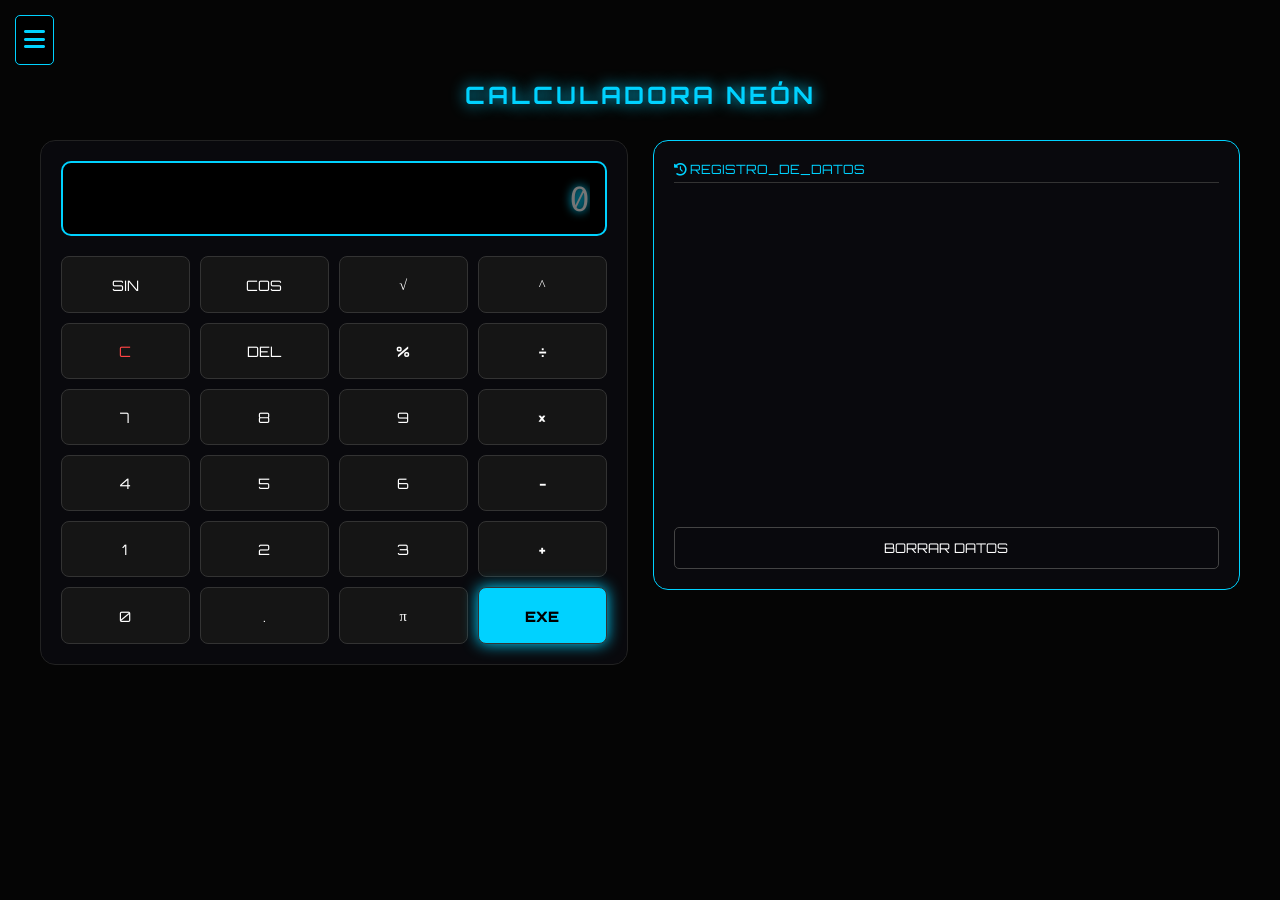
==== commit 784dfff5: "Versión final con calculadora científica y terminal" ====
--- a/calculadora/index.html
+++ b/calculadora/index.html
@@ -2,113 +2,207 @@
 <html lang="es">
 <head>
     <meta charset="UTF-8">
-    <meta name="viewport" content="width=device-width, initial-scale=1.0">
-    <title>Sistemas Mora - Core v1.2.0</title>
+    <meta name="viewport" content="width=device-width, initial-scale=1.0, maximum-scale=1.0, user-scalable=no">
+    <title>SISTEMAS MORA - CORE v1.7.0</title>
     <link href="https://fonts.googleapis.com/css2?family=Fira+Code:wght@400;700&family=Orbitron:wght@400;700&display=swap" rel="stylesheet">
     <link rel="stylesheet" href="https://cdnjs.cloudflare.com/ajax/libs/font-awesome/6.0.0/css/all.min.css">
-    <link rel="stylesheet" href="style.css">
+    <style>
+        :root { --cyan: #00d2ff; --yellow: #ffeb3b; --dark: #050505; --neon-green: #0f0; --glass: rgba(255, 255, 255, 0.05); }
+        * { margin: 0; padding: 0; box-sizing: border-box; -webkit-tap-highlight-color: transparent; }
+        body { background: var(--dark); color: white; font-family: 'Fira Code', monospace; overflow-x: hidden; }
+
+        /* --- ANIMACIONES --- */
+        @keyframes pulse-neon { 0% { box-shadow: 0 0 5px var(--cyan); } 50% { box-shadow: 0 0 20px var(--cyan); } 100% { box-shadow: 0 0 5px var(--cyan); } }
+        @keyframes slideIn { from { transform: translateX(-20px); opacity: 0; } to { transform: translateX(0); opacity: 1; } }
+
+        /* --- NAVEGACIÓN --- */
+        .sidebar { position: fixed; top: 0; left: -280px; width: 260px; height: 100%; background: #0a0a0a; border-right: 2px solid var(--cyan); transition: 0.4s cubic-bezier(0.4, 0, 0.2, 1); z-index: 1050; padding-top: 70px; }
+        .sidebar.active { left: 0; box-shadow: 10px 0 30px rgba(0, 210, 255, 0.2); }
+        .sidebar ul li { padding: 18px 25px; color: #888; cursor: pointer; font-family: 'Orbitron'; transition: 0.3s; border-bottom: 1px solid #111; }
+        .sidebar ul li:hover, .sidebar ul li.active { color: var(--cyan); background: var(--glass); border-left: 5px solid var(--cyan); text-shadow: 0 0 10px var(--cyan); }
+        .menu-btn { position: fixed; top: 15px; left: 15px; z-index: 1100; color: var(--cyan); font-size: 1.5rem; cursor: pointer; border: 1px solid var(--cyan); padding: 8px; border-radius: 5px; background: rgba(0,0,0,0.9); transition: 0.3s; }
+        .menu-btn:hover { box-shadow: 0 0 15px var(--cyan); }
+
+        /* --- LAYOUT --- */
+        .tab-content { display: none; padding: 80px 20px 20px; min-height: 100vh; }
+        .tab-content.active { display: block; animation: slideIn 0.5s ease-out; }
+        .neon-title { font-family: 'Orbitron'; color: var(--cyan); text-shadow: 0 0 15px var(--cyan); text-align: center; margin-bottom: 30px; letter-spacing: 3px; }
+
+        .dashboard-grid { display: grid; grid-template-columns: repeat(auto-fit, minmax(320px, 1fr)); gap: 25px; max-width: 1200px; margin: 0 auto; }
+        .card { background: rgba(10, 10, 15, 0.9); border-radius: 15px; padding: 20px; border: 1px solid #222; backdrop-filter: blur(10px); }
+
+        /* --- CALCULADORA AVANZADA --- */
+        .calc-display-container { position: relative; margin-bottom: 20px; }
+        #result { width: 100%; height: 75px; background: #000; border: 2px solid var(--cyan); color: var(--cyan); font-family: 'Fira Code'; font-size: 2.2rem; text-align: right; padding: 15px; border-radius: 10px; outline: none; animation: pulse-neon 4s infinite; text-shadow: 0 0 10px var(--cyan); }
+        
+        .keypad { display: grid; grid-template-columns: repeat(4, 1fr); gap: 10px; }
+        .keypad button { padding: 18px 5px; background: #151515; border: 1px solid #333; color: white; border-radius: 8px; cursor: pointer; font-family: 'Orbitron'; font-size: 0.9rem; transition: 0.2s; position: relative; overflow: hidden; }
+        .keypad button:active { transform: scale(0.92); background: #222; }
+        .keypad button::after { content: ''; position: absolute; top: 0; left: 0; width: 100%; height: 100%; background: var(--cyan); opacity: 0; transition: 0.3s; }
+        .keypad button:active::after { opacity: 0.1; }
+        
+        .btn-sci { color: var(--yellow); font-size: 0.75rem; border-color: rgba(255, 235, 59, 0.3); }
+        .btn-op { color: var(--cyan); font-weight: bold; }
+        .btn-exe { background: var(--cyan) !important; color: #000 !important; font-weight: 900; grid-column: span 1; box-shadow: 0 0 15px var(--cyan); }
+
+        /* --- HISTORIAL --- */
+        .history-box { border: 1px solid var(--cyan); height: 450px; display: flex; flex-direction: column; }
+        #history-list { flex: 1; overflow-y: auto; padding-right: 5px; }
+        .hist-item { padding: 10px; border-bottom: 1px solid #222; animation: slideIn 0.3s ease; display: flex; justify-content: space-between; }
+        .btn-clear-hist { width: 100%; padding: 12px; background: transparent; border: 1px solid #444; color: #fff; cursor: pointer; margin-top: 10px; border-radius: 5px; font-family: 'Orbitron'; transition: 0.3s; }
+        .btn-clear-hist:hover { background: #ff4444; border-color: #ff4444; box-shadow: 0 0 15px #ff4444; }
+
+        /* --- TERMINAL --- */
+        .terminal-box { background: #000; border: 1px solid var(--neon-green); height: 450px; display: flex; flex-direction: column; box-shadow: 0 0 20px rgba(0, 255, 0, 0.1); }
+        #terminal-output { flex: 1; overflow-y: auto; color: var(--neon-green); padding: 20px; font-size: 0.85rem; line-height: 1.6; }
+        .term-input-line { display: flex; align-items: center; gap: 10px; padding: 15px; background: #050505; border-top: 1px solid #030; }
+        #term-input { flex: 1; background: transparent; border: none; color: #fff; outline: none; font-family: 'Fira Code'; font-size: 1rem; }
+    </style>
 </head>
 <body>
 
-    <div class="menu-btn" onclick="toggleSidebar()">
-        <i class="fas fa-bars"></i>
-    </div>
+    <div class="menu-btn" onclick="toggleSidebar()"><i class="fas fa-bars"></i></div>
 
     <nav class="sidebar" id="sidebar">
-        <div class="sidebar-header">
-            <i class="fas fa-microchip"></i>
-            <span>SISTEMAS MORA</span>
-        </div>
+        <div style="padding: 20px; color: var(--cyan); font-family: 'Orbitron'; font-weight: bold; border-bottom: 1px solid #222;">SYSTEM CORE</div>
         <ul>
-            <li onclick="openTab('calculadora')" id="li-calc" class="active"><i class="fas fa-calculator"></i> Calculadora</li>
-            <li onclick="openTab('terminal')" id="li-term"><i class="fas fa-terminal"></i> Terminal</li>
-            <li onclick="openTab('config')" id="li-conf"><i class="fas fa-cog"></i> Config</li>
+            <li onclick="openTab('calc-tab')" id="li-calc" class="active"><i class="fas fa-calculator"></i> CALCULADORA</li>
+            <li onclick="openTab('term-tab')" id="li-term"><i class="fas fa-terminal"></i> TERMINAL</li>
+            <li onclick="openTab('config-tab')" id="li-config"><i class="fas fa-cog"></i> AJUSTES</li>
         </ul>
     </nav>
 
-    <section id="calculadora" class="tab-content active">
-        <header class="main-header">
-            <h1 class="neon-title">CALCULADORA NEÓN</h1>
-        </header>
-
+    <section id="calc-tab" class="tab-content active">
+        <h1 class="neon-title">CALCULADORA NEÓN</h1>
         <div class="dashboard-grid">
-            <div class="card calc-card">
-                <div class="display">
-                    <input type="text" id="result" placeholder="0.00" readonly>
+            <div class="card">
+                <div class="calc-display-container">
+                    <input type="text" id="result" placeholder="0" readonly>
                 </div>
                 <div class="keypad">
-                    <button class="btn-sci" onclick="input('Math.sin(')">sin</button>
-                    <button class="btn-sci" onclick="input('Math.cos(')">cos</button>
-                    <button class="btn-sci" onclick="input('Math.tan(')">tan</button>
-                    <button class="btn-sci" onclick="input('Math.log10(')">log</button>
-                    <button class="btn-clear" onclick="clearScreen()">C</button>
-                    <button class="btn-del" onclick="del()">DEL</button>
+                    <button class="btn-sci" onclick="input('Math.sin(')">SIN</button>
+                    <button class="btn-sci" onclick="input('Math.cos(')">COS</button>
+                    <button class="btn-sci" onclick="input('Math.sqrt(')">√</button>
+                    <button class="btn-sci" onclick="input('**')">^</button>
+                    
+                    <button style="color:#ff4444" onclick="clearScreen()">C</button>
+                    <button onclick="del()">DEL</button>
                     <button class="btn-op" onclick="input('%')">%</button>
                     <button class="btn-op" onclick="input('/')">÷</button>
+                    
                     <button onclick="input('7')">7</button><button onclick="input('8')">8</button><button onclick="input('9')">9</button>
                     <button class="btn-op" onclick="input('*')">×</button>
+                    
                     <button onclick="input('4')">4</button><button onclick="input('5')">5</button><button onclick="input('6')">6</button>
                     <button class="btn-op" onclick="input('-')">-</button>
+                    
                     <button onclick="input('1')">1</button><button onclick="input('2')">2</button><button onclick="input('3')">3</button>
                     <button class="btn-op" onclick="input('+')">+</button>
-                    <button onclick="input('0')">0</button><button onclick="input('.')">.</button><button onclick="input('Math.PI')">π</button>
-                    <button class="btn-equal" onclick="calculate()">EXE</button>
-                </div>
-            </div>
-
-            <div class="card history-card">
-                <h3><i class="fas fa-list-ul"></i> Historial</h3>
-                <div id="history-list" class="history-list"></div>
-                <button class="btn-history-clear" onclick="clearHistory()">Borrar Datos</button>
-            </div>
-
-            <div class="card slider-card">
-                <div class="slider-container">
-                    <div class="slide fade">
-                        <img src="https://res.cloudinary.com/dz209s6jk/image/upload/v1669934210/Screenshots/qxrlrqlwptcnn5z8ajt5.jpg">
-                        <div class="slide-text">Realiza tus propios calculos</div>
-                    </div>
-                    <div class="slide fade">
-                        <img src="https://pymstatic.com/26218/conversions/como-hacer-amigos-en-internet-wide.jpg">
-                        <div class="slide-text">Indaga por nuestra web para más informacion y conocimientos</div>
-                    </div>
-                    <a class="prev" onclick="plusSlides(-1)">&#10094;</a>
-                    <a class="next" onclick="plusSlides(1)">&#10095;</a>
-                </div>
+                    
+                    <button onclick="input('0')">0</button>
+                    <button onclick="input('.')">.</button>
+                    <button class="btn-sci" onclick="input('Math.PI')">π</button>
+                    <button class="btn-exe" onclick="calculate()">EXE</button>
+                </div>
+            </div>
+
+            <div class="card history-box">
+                <div style="color:var(--cyan); font-family:'Orbitron'; font-size:0.8rem; margin-bottom:15px; border-bottom:1px solid #333; padding-bottom:5px;">
+                    <i class="fas fa-history"></i> REGISTRO_DE_DATOS
+                </div>
+                <div id="history-list"></div>
+                <button class="btn-clear-hist" onclick="clearHistory()">BORRAR DATOS</button>
             </div>
         </div>
     </section>
 
-    <section id="terminal" class="tab-content">
-        <header class="main-header"><h1 class="neon-title" style="color:#0f0; text-shadow: 0 0 15px #0f0;">TERMINAL CORE</h1></header>
-        <div class="dashboard-grid">
-            <div class="card terminal-box" style="grid-column: 1 / -1; border-color: #0f0;">
-                <div id="terminal-output">> SISTEMA LISTO...</div>
-                <div class="terminal-input-line">
-                    <span style="color:#0f0">MORA@CORE:~$</span>
-                    <input type="text" id="term-input" onkeydown="runCommand(event)">
-                </div>
+    <section id="term-tab" class="tab-content">
+        <h1 class="neon-title" style="color:var(--neon-green);">TERMINAL CORE</h1>
+        <div class="card terminal-box">
+            <div id="terminal-output">> NÚCLEO INICIALIZADO...<br>> ESPERANDO COMANDO...</div>
+            <div class="term-input-line">
+                <span style="color: var(--neon-green);">MORA@CORE:~$</span>
+                <input type="text" id="term-input" autocomplete="off" onkeydown="if(event.key==='Enter') sendCommand()">
+                <button onclick="sendCommand()" style="background:var(--neon-green); border:none; padding:5px 15px; cursor:pointer; font-weight:bold; border-radius:4px;">EXE</button>
             </div>
         </div>
     </section>
 
-    <section id="config" class="tab-content">
-        <header class="main-header"><h1 class="neon-title" style="color:var(--yellow); text-shadow: 0 0 15px var(--yellow);">CONFIGURACIÓN</h1></header>
-        <div class="dashboard-grid">
-            <div class="card" style="border-color: var(--yellow); grid-column: 1 / -1;">
-                <h3 style="color:var(--yellow)">OPCIONES DE INTERFAZ</h3>
-                <p style="margin-top:20px">Sensibilidad Neón: <input type="range" style="width:100%"></p>
-            </div>
+    <section id="config-tab" class="tab-content">
+        <h1 class="neon-title" style="color:var(--yellow);">SISTEMA CONFIG</h1>
+        <div class="card" style="max-width:600px; margin:0 auto; border:1px solid var(--yellow);">
+            <div style="margin-bottom:20px;">
+                <label style="color:var(--yellow); display:block; margin-bottom:10px;">PERSONALIZACIÓN DE INTERFAZ</label>
+                <div style="display:flex; justify-content:space-between; align-items:center; padding:10px 0; border-bottom:1px solid #222;">
+                    <span>Color Neón Primario:</span>
+                    <input type="color" onchange="document.documentElement.style.setProperty('--cyan', this.value)" value="#00d2ff">
+                </div>
+            </div>
+            <button onclick="location.reload()" style="width:100%; padding:15px; background:var(--yellow); border:none; font-family:'Orbitron'; font-weight:bold; cursor:pointer;">REINICIAR NÚCLEO</button>
         </div>
     </section>
 
-    <div class="dashboard-grid">
-        <div class="card notes-card">
-            <label class="notes-label"><i class="fas fa-terminal"></i> CONSOLA DE APUNTES:</label>
-            <textarea id="free-notes" placeholder="Escribe aquí..."></textarea>
-        </div>
-    </div>
-
-    <script src="script.js"></script>
+    <script>
+        // --- NAVEGACIÓN ---
+        function toggleSidebar() { document.getElementById('sidebar').classList.toggle('active'); }
+        function openTab(tabId) {
+            document.querySelectorAll('.tab-content').forEach(t => t.classList.remove('active'));
+            document.querySelectorAll('.sidebar ul li').forEach(l => l.classList.remove('active'));
+            document.getElementById(tabId).classList.add('active');
+            document.getElementById('li-' + tabId.split('-')[0]).classList.add('active');
+            if(window.innerWidth < 768) toggleSidebar();
+        }
+
+        // --- CALCULADORA ---
+        const display = document.getElementById('result');
+        const historyList = document.getElementById('history-list');
+
+        function input(v) { 
+            if(display.value === "ERR" || display.value === "undefined") display.value = "";
+            display.value += v; 
+        }
+        function clearScreen() { display.value = ""; }
+        function del() { display.value = display.value.slice(0, -1); }
+
+        function calculate() {
+            if(!display.value) return;
+            try {
+                let expression = display.value.replace(/×/g, '*').replace(/÷/g, '/');
+                let res = eval(expression);
+                if(res !== undefined) {
+                    const item = document.createElement('div');
+                    item.className = 'hist-item';
+                    item.innerHTML = `<span>> ${display.value}</span> <span style="color:var(--cyan)">${res}</span>`;
+                    historyList.prepend(item);
+                    display.value = res;
+                }
+            } catch(e) { display.value = "ERR"; }
+        }
+        function clearHistory() { 
+            historyList.style.opacity = "0";
+            setTimeout(() => { historyList.innerHTML = ""; historyList.style.opacity = "1"; }, 300);
+        }
+
+        // --- TERMINAL ---
+        function sendCommand() {
+            const inp = document.getElementById('term-input');
+            const out = document.getElementById('terminal-output');
+            const cmd = inp.value.trim().toLowerCase();
+            if(!cmd) return;
+
+            out.innerHTML += `<div><span style="color:var(--neon-green)">MORA@CORE:~$</span> ${inp.value}</div>`;
+            
+            switch(cmd) {
+                case 'help': out.innerHTML += "<div>- status: Diagnóstico<br>- clear: Limpiar pantalla<br>- date: Tiempo real<br>- whoami: Identidad</div>"; break;
+                case 'clear': out.innerHTML = "> SISTEMA LISTO ..."; break;
+                case 'status': out.innerHTML += "<div>> CPU: 0.5% | NÚCLEO NEÓN: OPERATIVO</div>"; break;
+                case 'date': out.innerHTML += `<div>> ${new Date().toLocaleString()}</div>`; break;
+                case 'whoami': out.innerHTML += "<div>> USUARIO: JESÚS MORA (ADMIN)</div>"; break;
+                default: out.innerHTML += `<div>> '${cmd}' no es un comando interno.</div>`;
+            }
+            inp.value = "";
+            out.scrollTop = out.scrollHeight;
+        }
+    </script>
 </body>
 </html>
